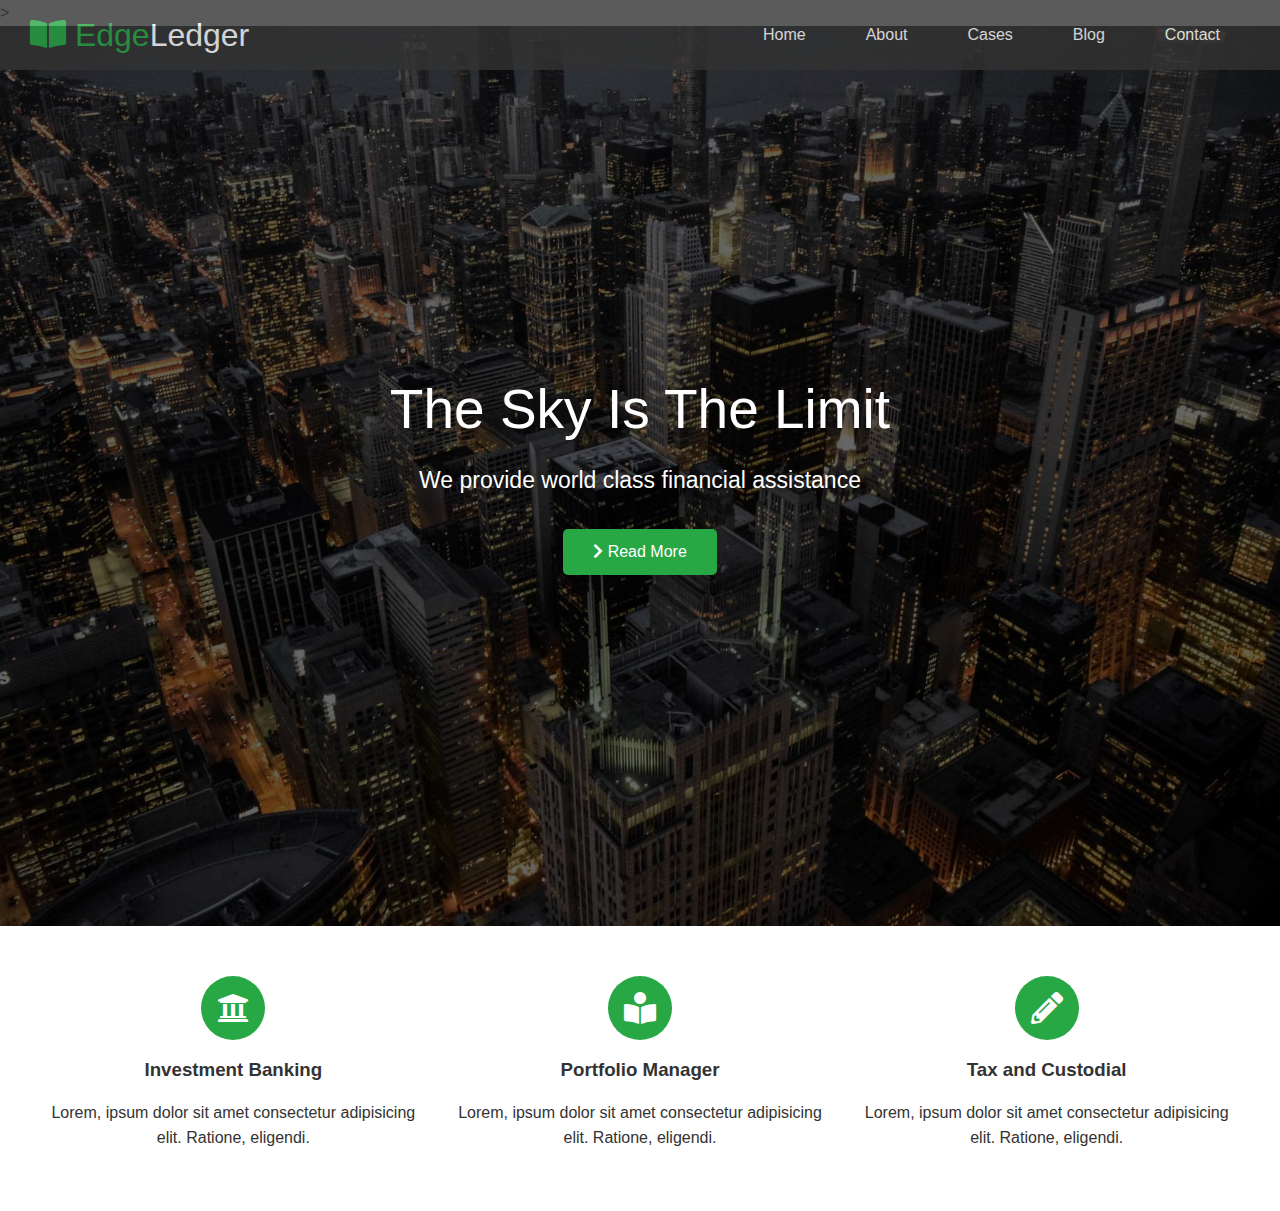
==== index.html @ ecbfaa46 "Section about added" ====
<!DOCTYPE html>
<html lang="en">
<head>
    <meta charset="UTF-8">
    <meta http-equiv="X-UA-Compatible" content="IE=edge">
    <meta name="viewport" content="width=device-width, initial-scale=1.0">
    <link rel="stylesheet" href="https://cdnjs.cloudflare.com/ajax/libs/font-awesome/5.13.0/css/all.min.css">
    <link rel="stylesheet" href="css/utilities.css">
    <link rel="stylesheet" href="css/style.css">
    <title>Welcome to Edge Ledger</title>
</head>
<body id="home">

    <!-- HERO SECTION -->>
    <header class="hero">
        <div id="navbar" class="navbar">
            <h1 class="logo">
                <span class="text-primary">
                    <i class="fas fa-book-open"></i> 
                Edge</span>Ledger
            </h1>
            <nav>
                <ul>
                    <li><a href="#">Home</a></li>
                    <li><a href="#about">About</a></li>
                    <li><a href="#cases">Cases</a></li>
                    <li><a href="#blog">Blog</a></li>
                    <li><a href="#contact">Contact</a></li>
                </ul>
            </nav>
        </div> <!-- CLOSE NAVBAR -->

        <!-- CONTENT -->
    <div class="content">
        <h1>The Sky Is The Limit</h1>
        <p>We provide world class financial assistance</p>
        <a href="#about" class="btn"><i class="fas fa-chevron-right"></i> 
            Read More
        </a>
    </div>
    </header> 

    <main id="about" class="icons bg-light">
        <div class="flex-items">
            <div>
                <i class="fas fa-university fa-2x"></i>
                <div>
                    <h3>Investment Banking</h3>
                    <p>Lorem, ipsum dolor sit amet consectetur adipisicing elit. Ratione, eligendi.</p>
                </div>
            </div>
            <div>
                <i class="fas fa-book-reader fa-2x"></i>
                <div>
                    <h3>Portfolio Manager</h3>
                    <p>Lorem, ipsum dolor sit amet consectetur adipisicing elit. Ratione, eligendi.</p>
                </div>
            </div>
            <div>
                <i class="fas fa-pencil-alt fa-2x"></i>
                <div>
                    <h3>Tax and Custodial</h3>
                    <p>Lorem, ipsum dolor sit amet consectetur adipisicing elit. Ratione, eligendi.</p>
                </div>
            </div>
        </div>
    </main>

</body>
</html>
---- css/utilities.css ----
/* Text Color */
.text-primary {
    color: #28a745;
}

.text-secondary {
    color: #0284d0;
}

/* BUTTON */
.btn {
    cursor: pointer;
    display: inline-block;
    padding: 10px 30px;
    color: #fff;
    background: #28a745;
    border-radius: 5px;
    border: none;
    padding: 10px 30px;
}

.btn:hover {
    opacity: 0.9;
}

.btn-primary {
    background: #28a745;
    color: #fff;
}

.btn-secondary {
    background: #0284d0;
    color: #fff;
}

.btn-dark {
    background: #333;
    color: #fff;
}

.btn-light {
    background: #f4f4f4;
    color: #333;
}

/* FLEX ITEMS */
.flex-items {
    display: flex;
    text-align: center;
    justify-content: center;
    align-items: center;
}

.flex-items>div {
    padding: 20px;
}
---- css/style.css ----
@import url('https://fonts.googleapis.com/css2?family=Open+Sans:wght@300;400&display=swap');

* {
    margin: 0;
    padding: 0;
    box-sizing: border-box;
}

body {
    font-family: 'Open Snas', sans-serif;
    background: #fff;
    color: #333;
    line-height: 1.6;
}

ul {
    list-style: none;
}

a {
    text-decoration: none;
    color: #333;
}

h1,
h2 {
    font-weight: 300;
    line-height: 1.2;
}

p {
    margin: 10px 0;
}

img {
    width: 100%;
}

.navbar {
    display: flex;
    align-items: center;
    justify-content: space-between;
    background-color: #333;
    color: #fff;
    opacity: 0.8;
    width: 100%;
    height: 70px;
    position: fixed;
    top: 0;
    padding: 0 30px;
}

.navbar a {
    color: #fff;
    padding: 10px 20px;
    margin: 0 10px;
}

.navbar a:hover {
    border-bottom: #28a745 3px solid;
}

.navbar ul {
    display: flex;
}

.navbar .logo {
    font-weight: 500;
}

/* HEADER */
.hero {
    background: url('../images/home/showcase.jpg') no-repeat center center/cover;
    height: 100vh;
    position: relative;
    color: #fff;
}

.hero::before {
    content: '';
    position: absolute;
    top: 0;
    left: 0;
    width: 100%;
    height: 100%;
    background: rgba(0, 0, 0, 0.6);
}

.hero * {
    z-index: 10;
}

.hero .content {
    display: flex;
    flex-direction: column;
    justify-content: center;
    align-items: center;
    text-align: center;
    height: 100%;
    padding: 0 20px;
}


.hero .content h1 {
    font-size: 55px;
}

.hero .content p {
    font-size: 23px;
    max-width: 600px;
    margin: 20px 0 30px;
}

/* ICONS */
.icons {
    padding: 30px;
}

.icons h3 {
    font-weight: bold;
    margin-bottom: 15px;
}

.icons i {
    background-color: #28a745;
    color: #fff;
    padding: 1rem;
    border-radius: 50%;
    margin-bottom: 15px;
}
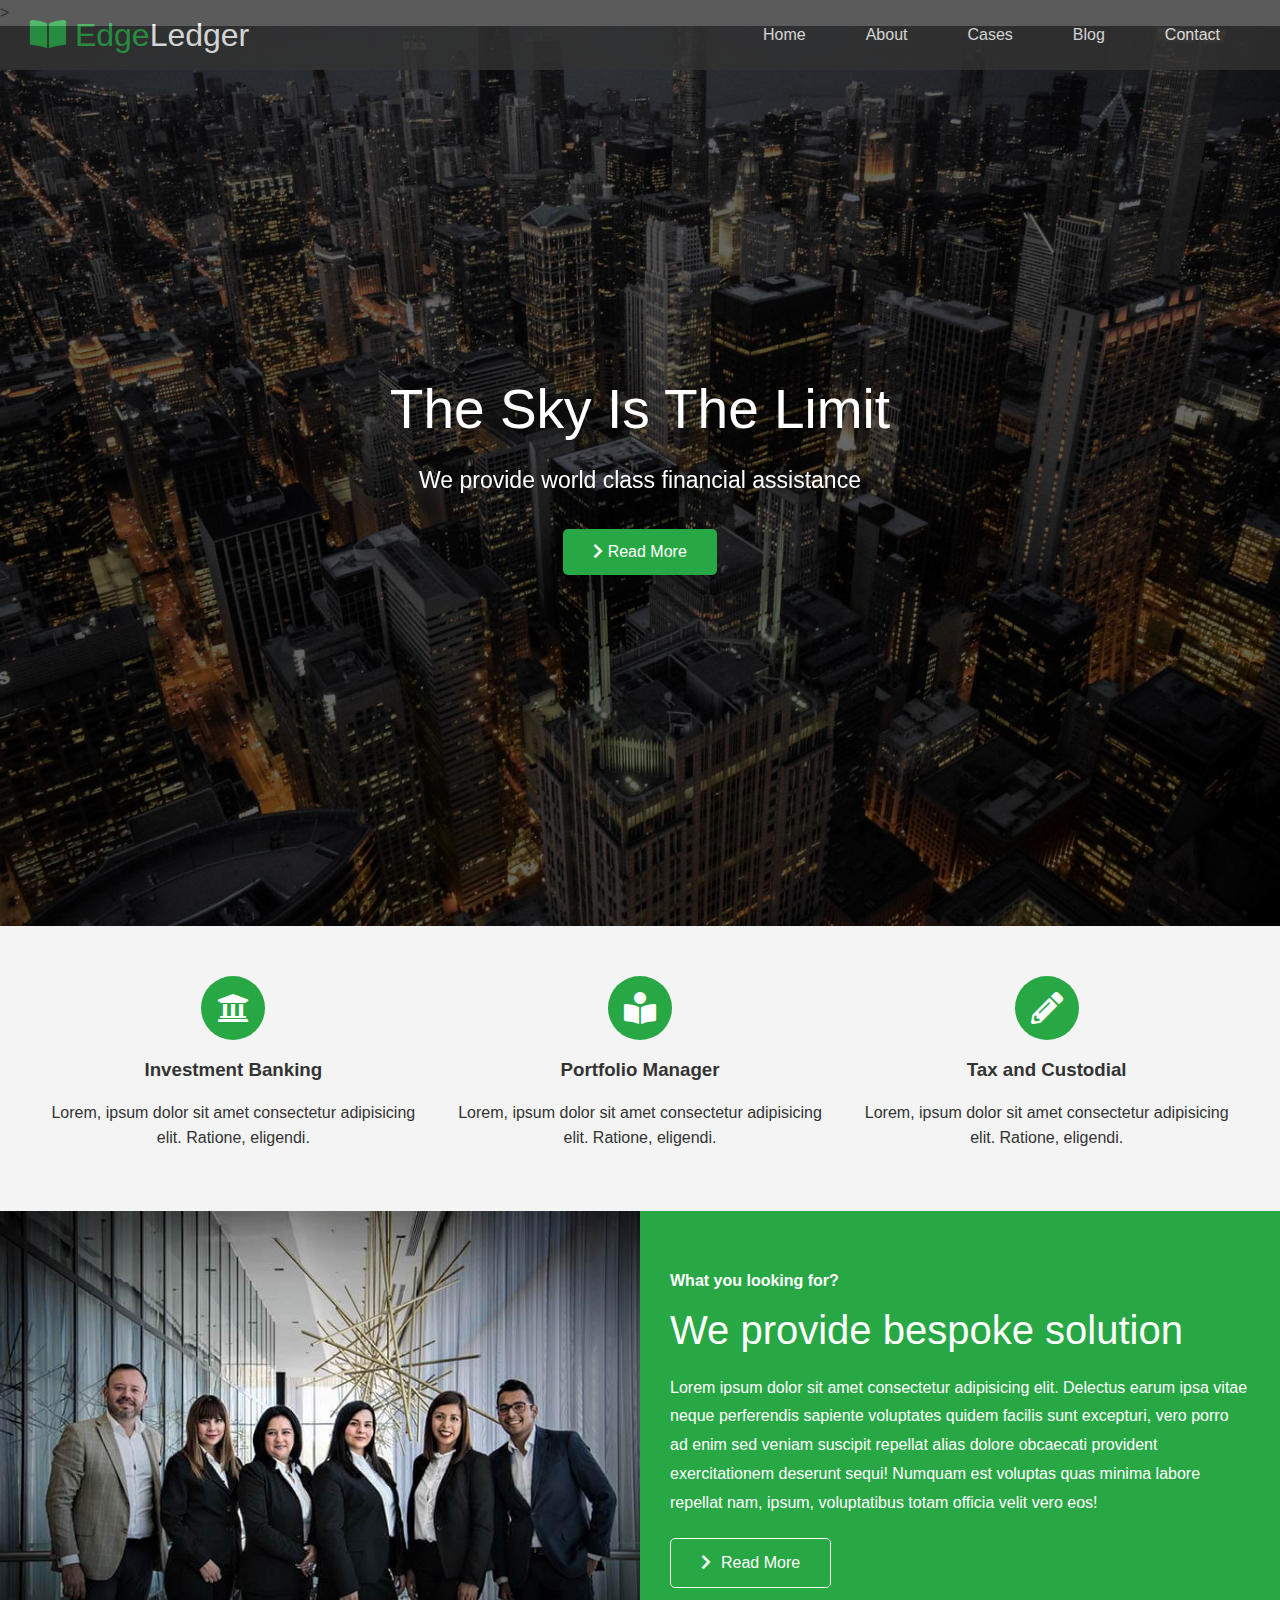
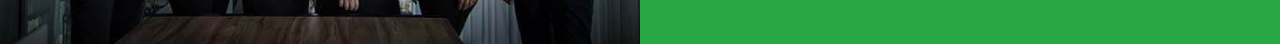
==== commit bfaf85bd: "section solutions added" ====
--- a/index.html
+++ b/index.html
@@ -66,5 +66,26 @@
         </div>
     </main>
 
+    <!-- About:Solutions -->
+    <section class="solutions flex-columns">
+        <div class="row">
+            <div class="column">
+                <div class="column-1">
+                    <img src="images/home/people.jpg" alt="business people">
+                </div>
+            </div>
+            <div class="column">
+                <div class="column-2 bg-primary">
+                    <h4>What you looking for?</h4>
+                    <h2>We provide bespoke solution</h2>
+                    <p>Lorem ipsum dolor sit amet consectetur adipisicing elit. Delectus earum ipsa vitae neque perferendis sapiente voluptates quidem facilis sunt excepturi, vero porro ad enim sed veniam suscipit repellat alias dolore obcaecati provident exercitationem deserunt sequi! Numquam est voluptas quas minima labore repellat nam, ipsum, voluptatibus totam officia velit vero eos!</p>
+                    <a href="#" class="btn btn-outline">
+                        <i class="fas fa-chevron-right"></i><span>Read More</span> 
+                    </a>
+                </div>
+            </div>
+        </div>
+    </section>
+
 </body>
 </html>--- a/css/utilities.css
+++ b/css/utilities.css
@@ -23,24 +23,42 @@
     opacity: 0.9;
 }
 
-.btn-primary {
+.btn-primary,
+.bg-primary {
     background: #28a745;
     color: #fff;
 }
 
-.btn-secondary {
+.btn-secondary,
+.bg-secondary {
     background: #0284d0;
     color: #fff;
 }
 
-.btn-dark {
+.btn-dark,
+.bg-dark {
     background: #333;
     color: #fff;
 }
 
-.btn-light {
+.btn-light,
+.bg-light {
     background: #f4f4f4;
     color: #333;
+}
+
+.btn-outline {
+    border: 1px solid #fff;
+}
+
+.btn-outline:hover {
+    background: #fff;
+    border: 1px solid #fff;
+    color: #000;
+}
+
+.btn-outline span {
+    margin-left: 10px;
 }
 
 /* FLEX ITEMS */
@@ -53,4 +71,52 @@
 
 .flex-items>div {
     padding: 20px;
+}
+
+/* FLEX COLUMNS */
+.flex-columns .row {
+    display: flex;
+    flex-direction: row;
+    flex-wrap: wrap;
+    width: 100%;
+}
+
+.flex-columns .column {
+    display: flex;
+    flex-direction: column;
+    flex-basis: 100%;
+    flex: 1;
+}
+
+.flex-columns .column .column-1,
+.flex-columns .column .column-2 {
+    height: 100%;
+}
+
+.flex-columns img {
+    width: 100%;
+    height: 100%;
+    object-fit: cover;
+}
+
+.flex-columns .column-2 {
+    display: flex;
+    flex-direction: column;
+    align-items: flex-start;
+    justify-content: center;
+    padding: 30px;
+    line-height: 1.8;
+}
+
+.flex-columns h2 {
+    font-size: 40px;
+    font-weight: 100;
+}
+
+.flex-columns h4 {
+    margin-bottom: 10px;
+}
+
+.flex-columns p {
+    margin: 20px 0;
 }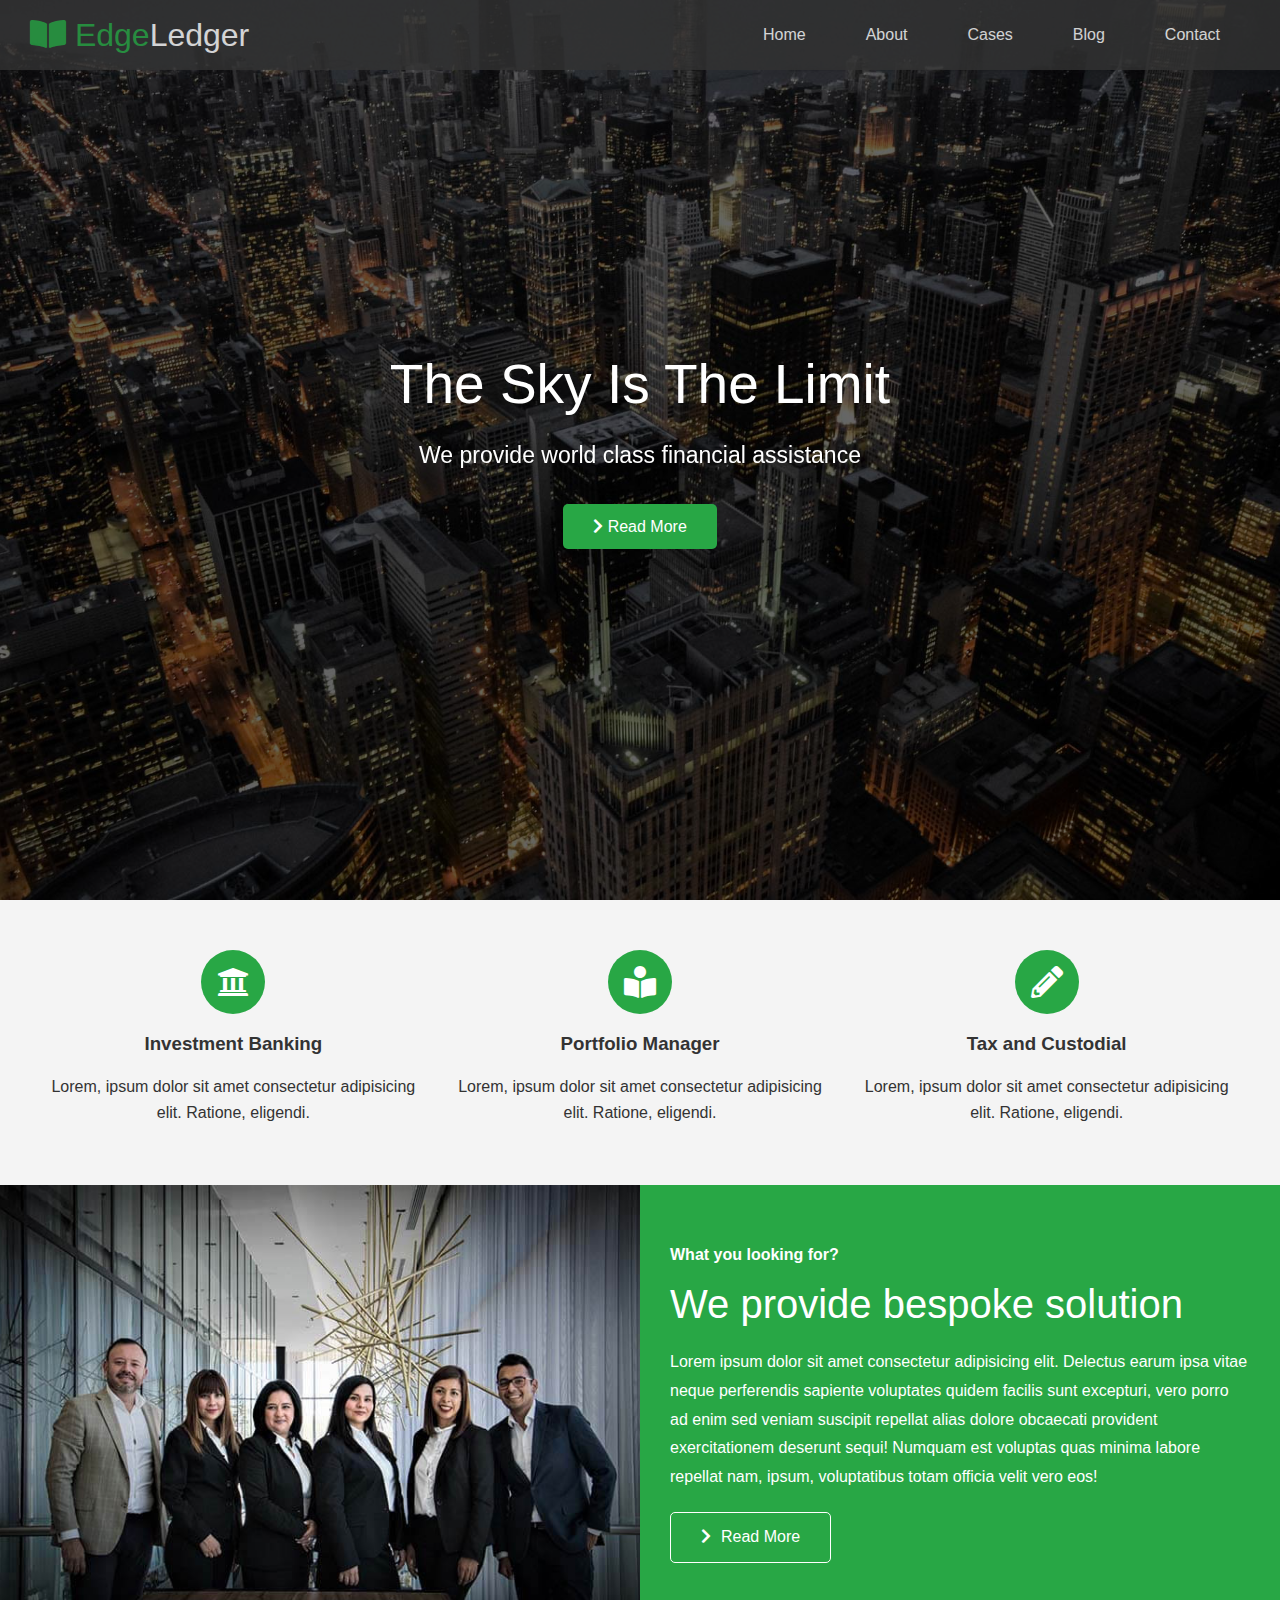
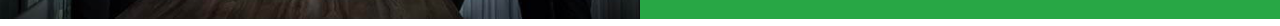
==== commit 4a1689cc: "Removed character that broke the nav, problem fixed" ====
--- a/index.html
+++ b/index.html
@@ -11,7 +11,7 @@
 </head>
 <body id="home">
 
-    <!-- HERO SECTION -->>
+    <!-- HERO SECTION -->
     <header class="hero">
         <div id="navbar" class="navbar">
             <h1 class="logo">
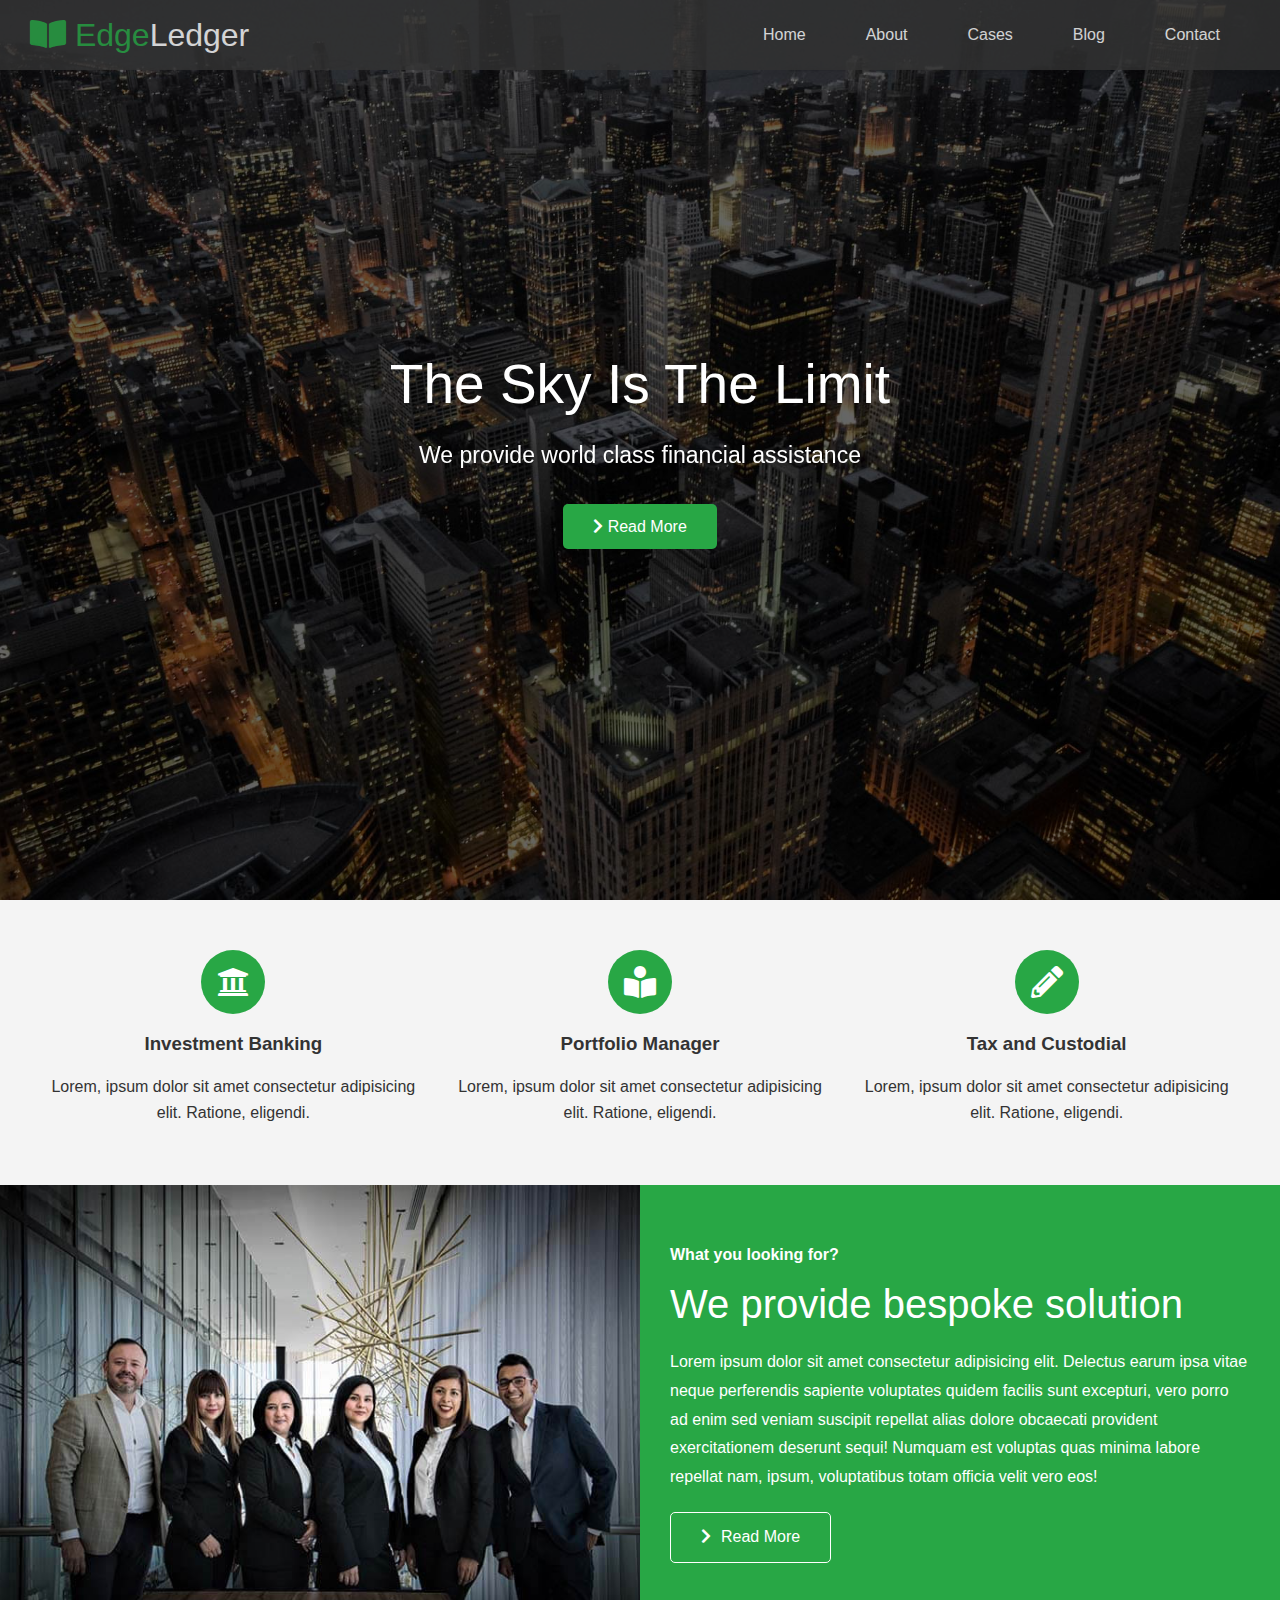
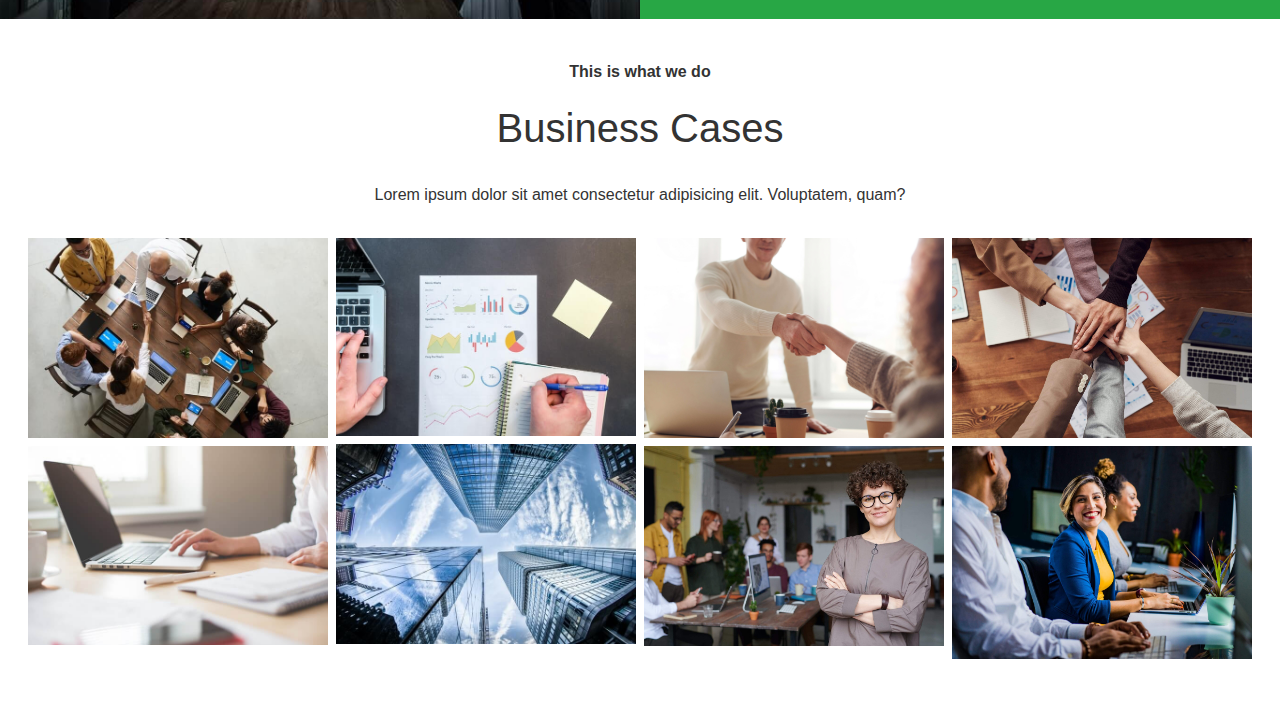
==== commit c0435bf6: "Add section cases with image grid" ====
--- a/index.html
+++ b/index.html
@@ -87,5 +87,32 @@
         </div>
     </section>
 
+    <!-- CASES -->
+    <section id="cases" class="cases flex-grid section-padding">
+        <header class="section-header">
+            <h4>This is what we do</h4>
+            <h2>Business Cases</h2>
+            <p>Lorem ipsum dolor sit amet consectetur adipisicing elit. Voluptatem, quam?</p>
+        </header>
+        <div class="row">
+            <div class="column">
+                <img src="images/cases/cases1.jpg" alt="photo 1">
+                <img src="images/cases/cases2.jpg" alt="photo 2">
+            </div>
+            <div class="column">
+                <img src="images/cases/cases3.jpg" alt="photo 3">
+                <img src="images/cases/cases4.jpg" alt="photo 4">
+            </div>
+            <div class="column">
+                <img src="images/cases/cases5.jpg" alt="photo 5">
+                <img src="images/cases/cases6.jpg" alt="photo 6">
+            </div>
+            <div class="column">
+                <img src="images/cases/cases7.jpg" alt="photo 7">
+                <img src="images/cases/cases8.jpg" alt="photo 8">
+            </div>
+        </div>
+    </section>
+    
 </body>
 </html>--- a/css/utilities.css
+++ b/css/utilities.css
@@ -119,4 +119,36 @@
 
 .flex-columns p {
     margin: 20px 0;
+}
+
+/* SECTION HEADER */
+.section-header {
+    padding: 20px;
+    display: flex;
+    flex-direction: column;
+    align-items: center;
+    justify-content: center;
+    text-align: center;
+}
+
+.section-header h2 {
+    font-size: 40px;
+    margin: 20px 0;
+}
+
+.section-padding {
+    padding: 20px 20px 40px;
+}
+
+/* FLEX GRID */
+.flex-grid .row {
+    display: flex;
+    flex-wrap: wrap;
+    padding: 0 4px;
+}
+
+.flex-grid .column {
+    flex: 25%;
+    max-width: 25%;
+    padding: 0 4px;
 }--- a/css/style.css
+++ b/css/style.css
@@ -127,4 +127,8 @@
     padding: 1rem;
     border-radius: 50%;
     margin-bottom: 15px;
+}
+
+.cases img:hover {
+    opacity: 0.7;
 }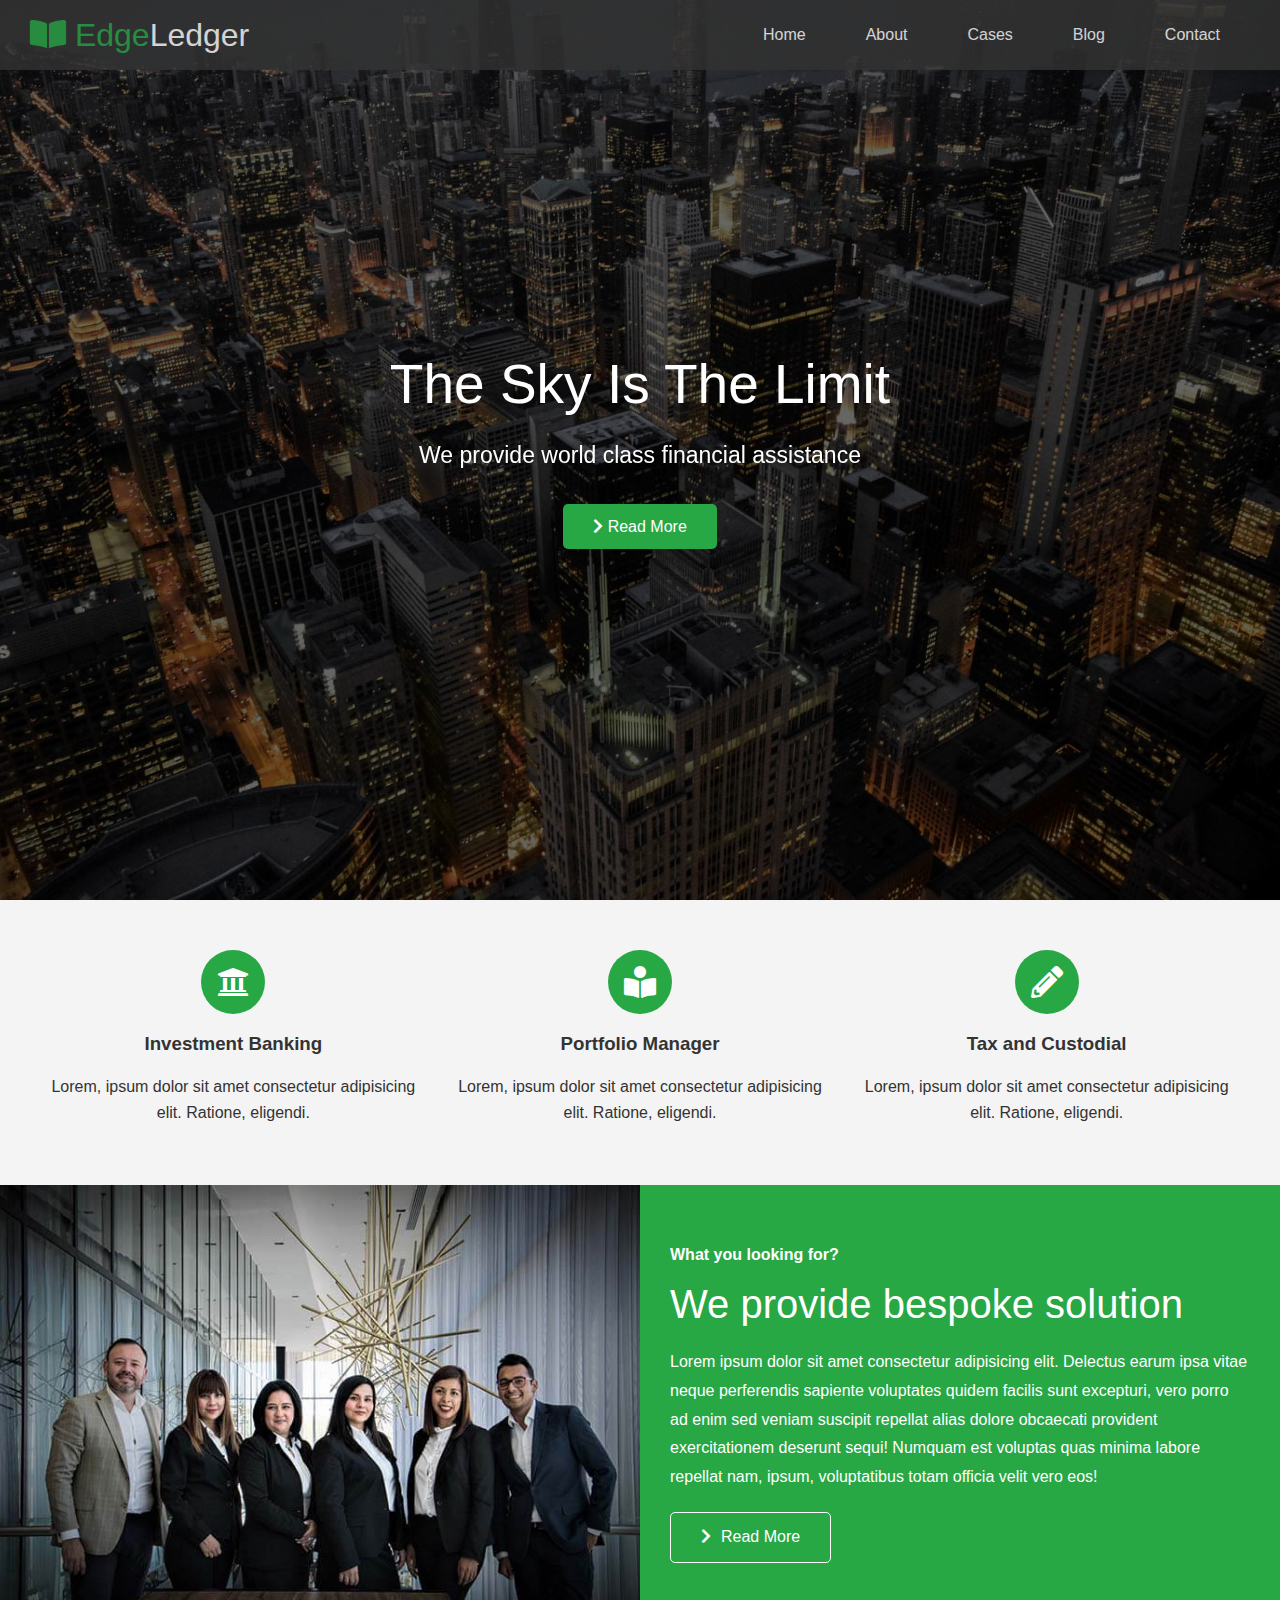
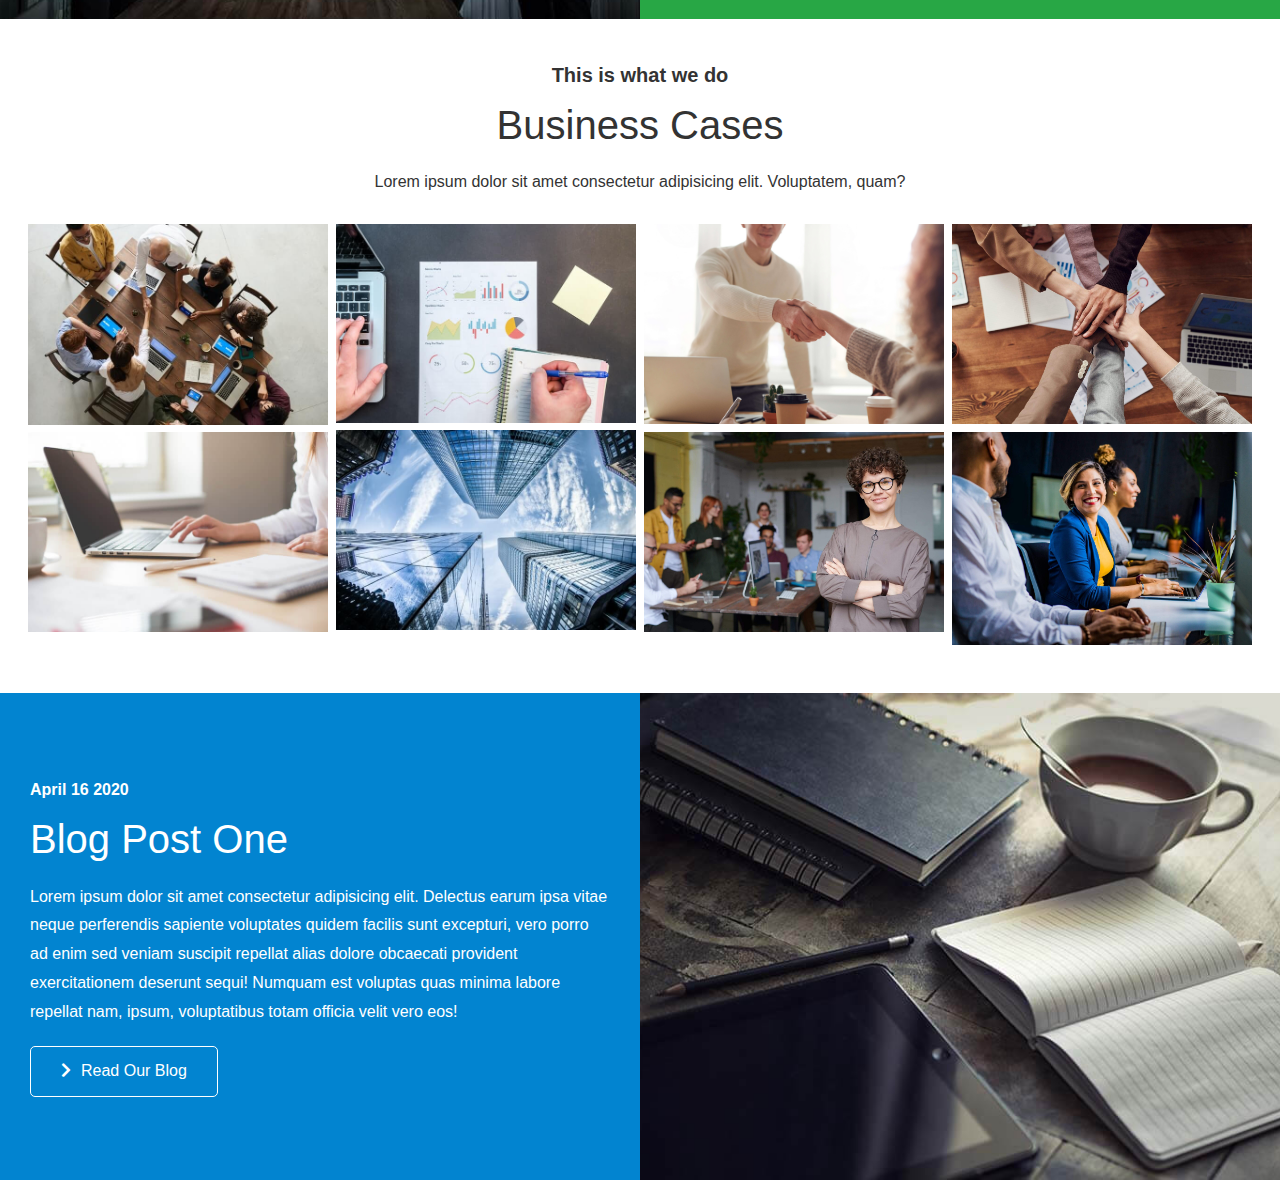
==== commit bbc42098: "Reverse the blog post and fixed the buttons" ====
--- a/index.html
+++ b/index.html
@@ -34,7 +34,7 @@
     <div class="content">
         <h1>The Sky Is The Limit</h1>
         <p>We provide world class financial assistance</p>
-        <a href="#about" class="btn"><i class="fas fa-chevron-right"></i> 
+        <a href="#about" class="btn bg-primary"><i class="fas fa-chevron-right"></i> 
             Read More
         </a>
     </div>
@@ -114,5 +114,26 @@
         </div>
     </section>
     
+    <!-- BLOG SECTION -->
+    <section id="blog" class="blog flex-columns flex-reverse">
+        <div class="row">
+            <div class="column">
+                <div class="column-1">
+                    <img src="images/home/blog.jpg" alt="photo blog">
+                </div>
+            </div>
+            <div class="column">
+                <div class="column-2 bg-secondary">
+                    <h4>April 16 2020</h4>
+                    <h2>Blog Post One</h2>
+                    <p>Lorem ipsum dolor sit amet consectetur adipisicing elit. Delectus earum ipsa vitae neque perferendis sapiente voluptates quidem facilis sunt excepturi, vero porro ad enim sed veniam suscipit repellat alias dolore obcaecati provident exercitationem deserunt sequi! Numquam est voluptas quas minima labore repellat nam, ipsum, voluptatibus totam officia velit vero eos!</p>
+                    <a href="#" class="btn btn-outline">
+                        <i class="fas fa-chevron-right"></i><span>Read Our Blog</span> 
+                    </a>
+                </div>
+            </div>
+        </div>
+    </section>
+
 </body>
 </html>--- a/css/utilities.css
+++ b/css/utilities.css
@@ -13,7 +13,6 @@
     display: inline-block;
     padding: 10px 30px;
     color: #fff;
-    background: #28a745;
     border-radius: 5px;
     border: none;
     padding: 10px 30px;
@@ -74,6 +73,10 @@
 }
 
 /* FLEX COLUMNS */
+.flex-columns.flex-reverse .row {
+    flex-direction: row-reverse;
+}
+
 .flex-columns .row {
     display: flex;
     flex-direction: row;
@@ -133,7 +136,11 @@
 
 .section-header h2 {
     font-size: 40px;
-    margin: 20px 0;
+    margin: 10px 0;
+}
+
+.section-header h4 {
+    font-size: 20px;
 }
 
 .section-padding {
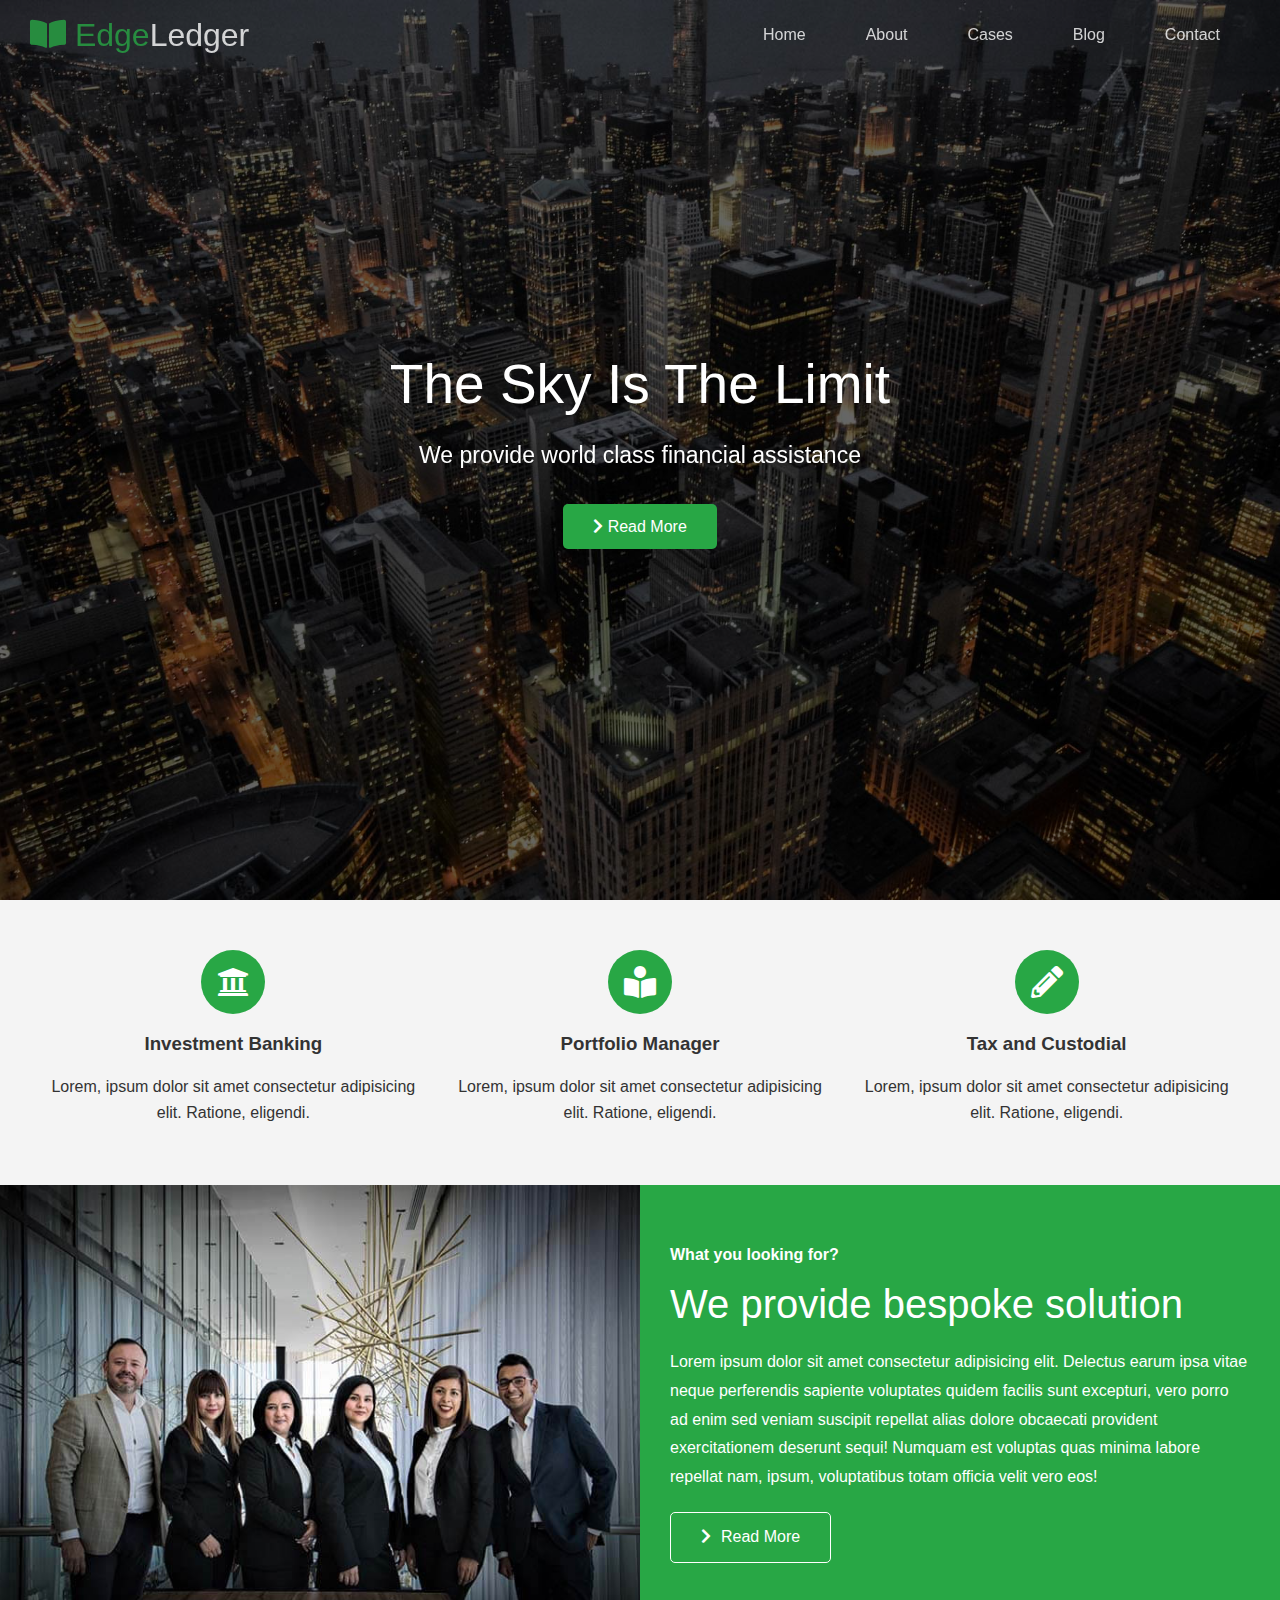
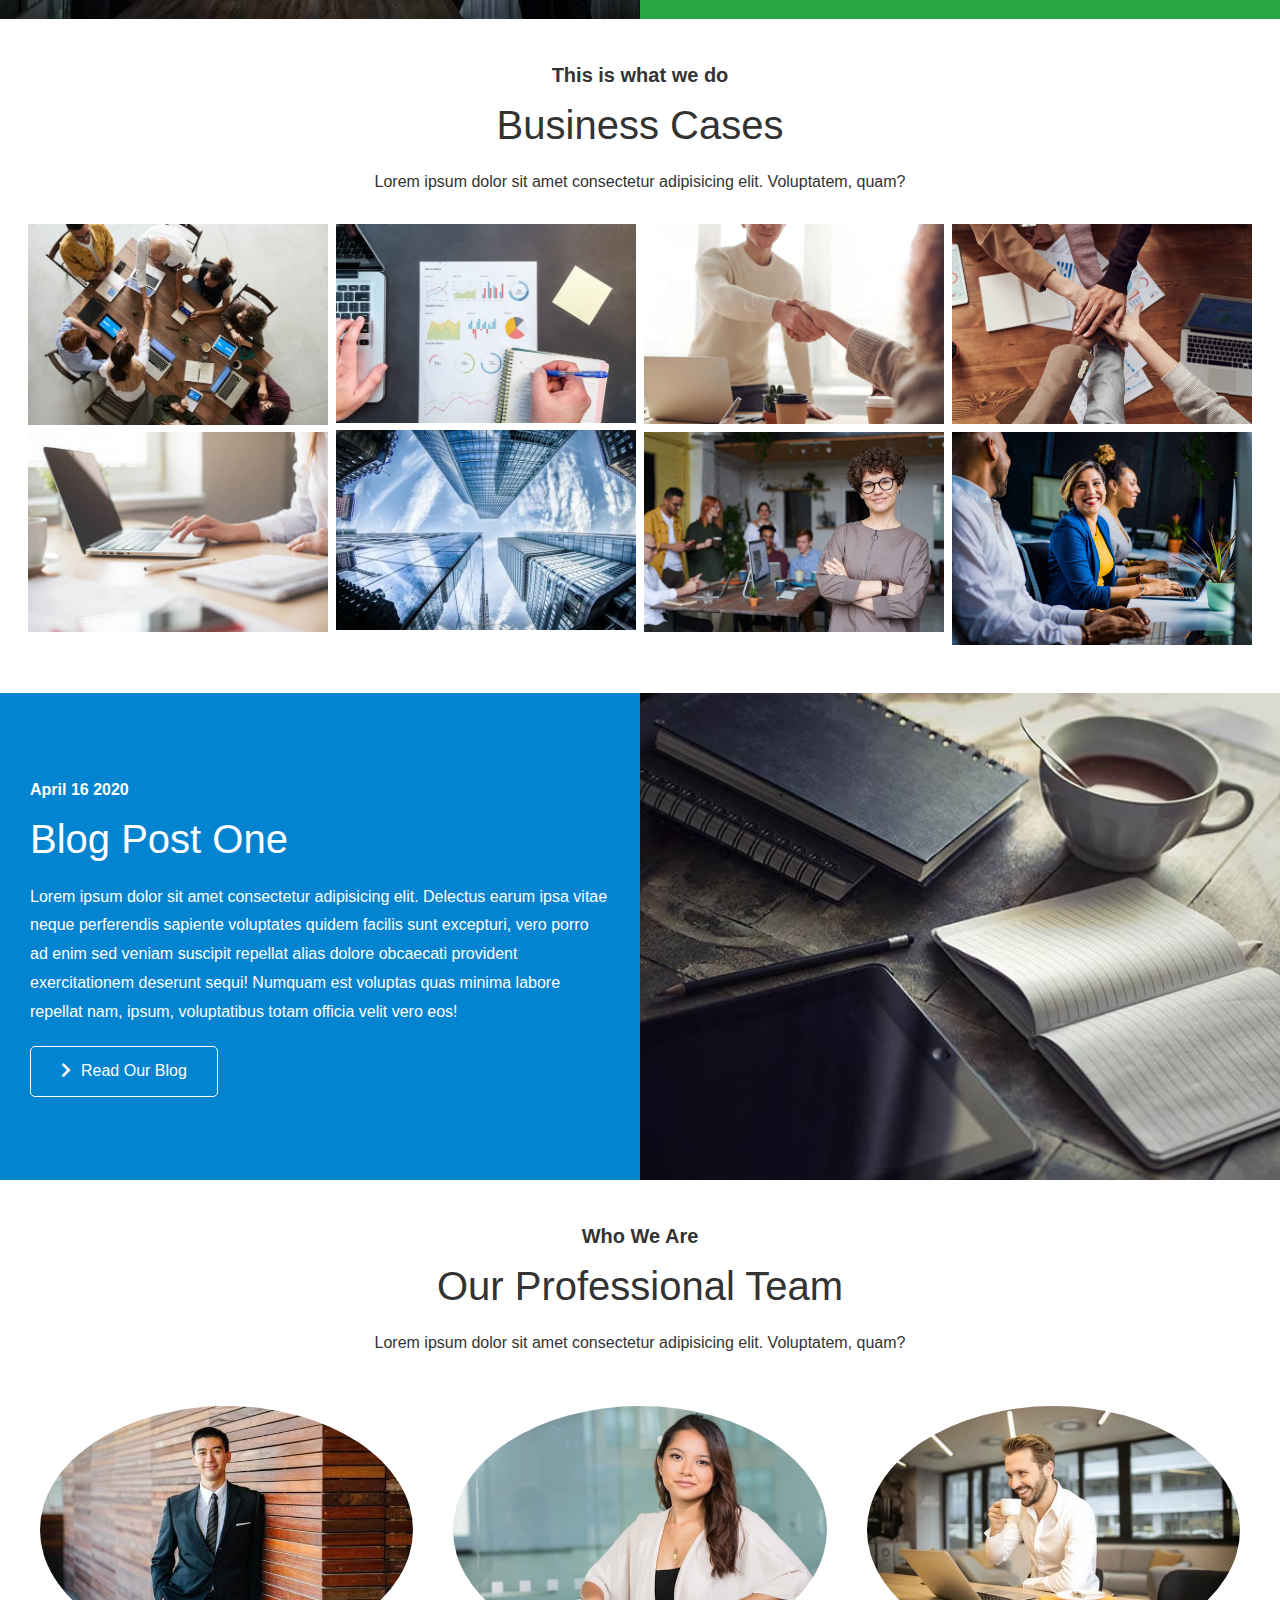
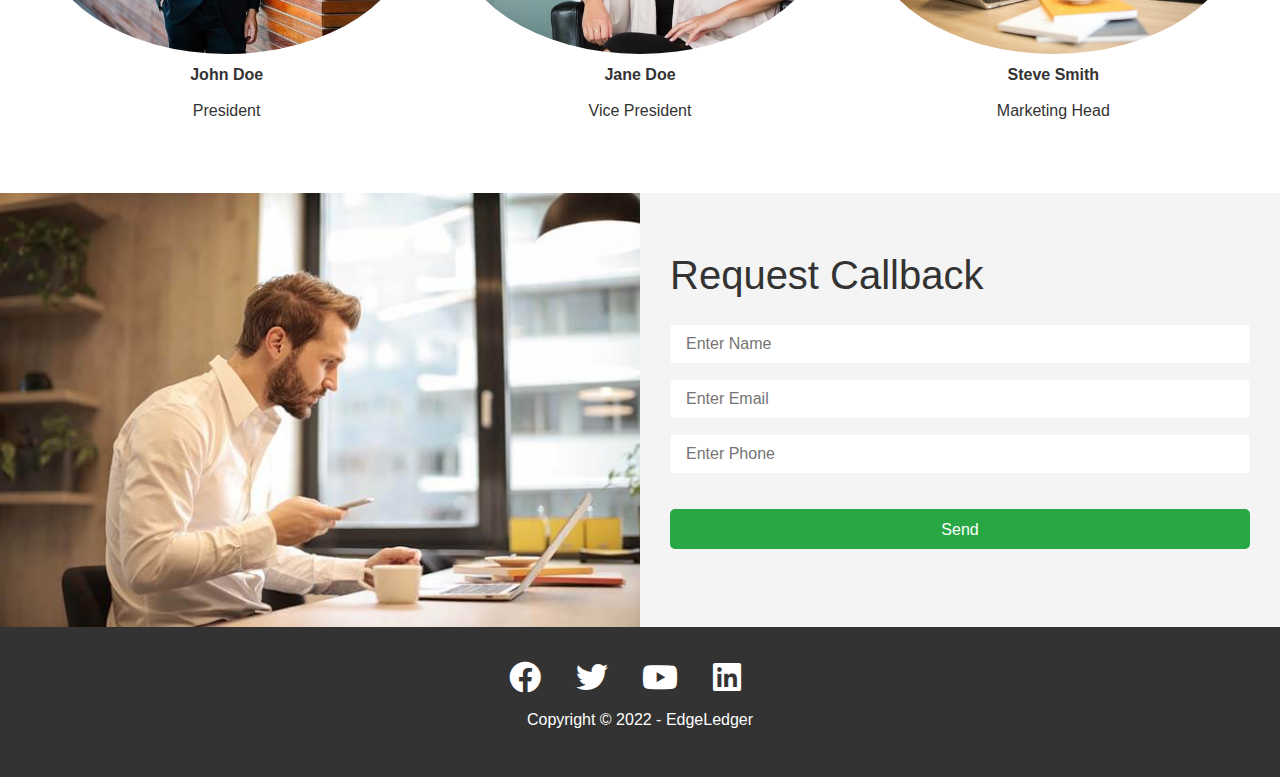
==== commit 8f459ee3: "Navbar transparent in and out effect" ====
--- a/index.html
+++ b/index.html
@@ -13,7 +13,7 @@
 
     <!-- HERO SECTION -->
     <header class="hero">
-        <div id="navbar" class="navbar">
+        <div id="navbar" class="navbar top">
             <h1 class="logo">
                 <span class="text-primary">
                     <i class="fas fa-book-open"></i> 
@@ -21,7 +21,7 @@
             </h1>
             <nav>
                 <ul>
-                    <li><a href="#">Home</a></li>
+                    <li><a href="index.html">Home</a></li>
                     <li><a href="#about">About</a></li>
                     <li><a href="#cases">Cases</a></li>
                     <li><a href="#blog">Blog</a></li>
@@ -127,7 +127,7 @@
                     <h4>April 16 2020</h4>
                     <h2>Blog Post One</h2>
                     <p>Lorem ipsum dolor sit amet consectetur adipisicing elit. Delectus earum ipsa vitae neque perferendis sapiente voluptates quidem facilis sunt excepturi, vero porro ad enim sed veniam suscipit repellat alias dolore obcaecati provident exercitationem deserunt sequi! Numquam est voluptas quas minima labore repellat nam, ipsum, voluptatibus totam officia velit vero eos!</p>
-                    <a href="#" class="btn btn-outline">
+                    <a href="blog.html" class="btn btn-outline">
                         <i class="fas fa-chevron-right"></i><span>Read Our Blog</span> 
                     </a>
                 </div>
@@ -135,5 +135,84 @@
         </div>
     </section>
 
+    <!-- TEAM -->
+    <section id="team" class="team section-padding">
+        <header class="section-header">
+            <h4>Who We Are</h4>
+            <h2>Our Professional Team</h2>
+            <p>Lorem ipsum dolor sit amet consectetur adipisicing elit. Voluptatem, quam?</p>
+        </header>
+        <div class="flex-items">
+            <div>
+                <img src="images/team/person1.jpg" alt="person">
+                <h4>John Doe</h4>
+                <p>President</p>
+            </div>
+            <div>
+                <img src="images/team/person2.jpg" alt="person">
+                <h4>Jane Doe</h4>
+                <p>Vice President</p>
+            </div>
+            <div>
+                <img src="images/team/person3.jpg" alt="person">
+                <h4>Steve Smith</h4>
+                <p>Marketing Head</p>
+            </div>
+        </div>
+    </section>
+
+    <!-- CONTACT -->
+    <section id="contact" class="contact flex-columns">
+        <div class="row">
+            <div class="column">
+                <div class="column-1">
+                    <img src="images/home/contact.jpg" alt="business people">
+                </div>
+            </div>
+            <div class="column">
+                <div class="column-2 bg-light">
+                    <h2>Request Callback</h2>
+                    <div class="callback-form">
+                        <div class="form-control">
+                            <label for="name"></label>
+                            <input type="text" name="name" id="name" placeholder="Enter Name">
+                        </div>
+                        <div class="form-control">
+                            <label for="email"></label>
+                            <input type="text" name="email" id="email" placeholder="Enter Email">
+                        </div>
+                        <div class="form-control">
+                            <label for="phone"></label>
+                            <input type="text" name="phone" id="phone" placeholder="Enter Phone">
+                        </div>
+                        <input type="submit" value="Send" id="submit" class="btn btn-primary">
+                    </div>
+                </div>
+            </div>
+        </div>
+    </section>
+
+    <!-- FOOTER -->
+    <footer class="footer bg-dark">
+        <div class="social">
+            <a href="#"><i class="fab fa-facebook fa-2x"></i></a>
+            <a href="#"><i class="fab fa-twitter fa-2x"></i></a>
+            <a href="#"><i class="fab fa-youtube fa-2x"></i></a>
+            <a href="#"><i class="fab fa-linkedin fa-2x"></i></a>
+        </div>
+        <p>Copyright &copy; 2022 - EdgeLedger</p>
+    </footer>
+
+<script type="text/javascript">
+    const navbar = document.getElementById('navbar')
+
+window.onscroll = function(){
+    if(window.pageYOffset > 100) {
+        navbar.classList.remove('top')
+    } else {
+        navbar.classList.add('top')
+    }
+}
+</script>
 </body>
 </html>--- a/css/style.css
+++ b/css/style.css
@@ -50,6 +50,10 @@
     padding: 0 30px;
 }
 
+.navbar.top {
+    background: transparent;
+}
+
 .navbar a {
     color: #fff;
     padding: 10px 20px;
@@ -88,6 +92,11 @@
 
 .hero * {
     z-index: 10;
+}
+
+.hero.blog {
+    background: url('../images/home/blog.jpg') no-repeat center center/cover;
+    height: 30vh;
 }
 
 .hero .content {
@@ -131,4 +140,125 @@
 
 .cases img:hover {
     opacity: 0.7;
+}
+
+/* TEAM */
+.team img {
+    border-radius: 50%;
+}
+
+/* CALLBACK FORM */
+.callback-form {
+    width: 100%;
+    padding: 20px 0;
+}
+
+.callback-form label {
+    display: block;
+    margin-bottom: 5px;
+}
+
+.callback-form .form-control {
+    margin-bottom: 15px;
+}
+
+.callback-form input {
+    width: 100%;
+    height: 40px;
+    padding: 4px;
+    border: #f5f5f5 1px solid;
+    font-size: 16px;
+}
+
+.callback-form input[placeholder] {
+    padding-left: 15px;
+}
+
+.callback-form .btn {
+    padding: 12px 0;
+    margin-top: 20px;
+    border: none;
+}
+
+.callback-form input:focus {
+    outline-color: #28a745;
+}
+
+/* POST */
+.post {
+    padding: 50px 30px;
+}
+
+.post h2 {
+    font-size: 40px;
+    margin-bottom: 20px;
+    padding-bottom: 10px;
+    border-bottom: #ccc solid 1px;
+}
+
+.post .meta {
+    margin-bottom: 30px;
+}
+
+.post img {
+    width: 350px;
+    border-radius: 50%;
+    display: block;
+    margin: 0 auto 30px;
+}
+
+/* FOOTER */
+.footer {
+    display: flex;
+    flex-direction: column;
+    align-items: center;
+    justify-content: center;
+    text-align: center;
+    height: 150px;
+}
+
+.footer a {
+    color: #fff;
+}
+
+.footer a:hover {
+    color: #28a745;
+}
+
+.footer .social>* {
+    margin-right: 30px;
+}
+
+/* MOBILE */
+
+@media (max-width:768px) {
+
+    .navbar {
+        flex-direction: column;
+        height: 120px;
+        padding: 20px;
+    }
+
+    .navbar a {
+        padding: 10px 10px;
+        margin: 0 3px;
+    }
+
+    .flex-items {
+        flex-direction: column;
+    }
+
+    .flex-columns .column,
+    .flex-grid .column {
+        flex: 100%;
+        max-width: 100%;
+    }
+
+    .team img {
+        width: 70%;
+    }
+
+    .cases .row .column img {
+        margin: 5px 0;
+    }
 }